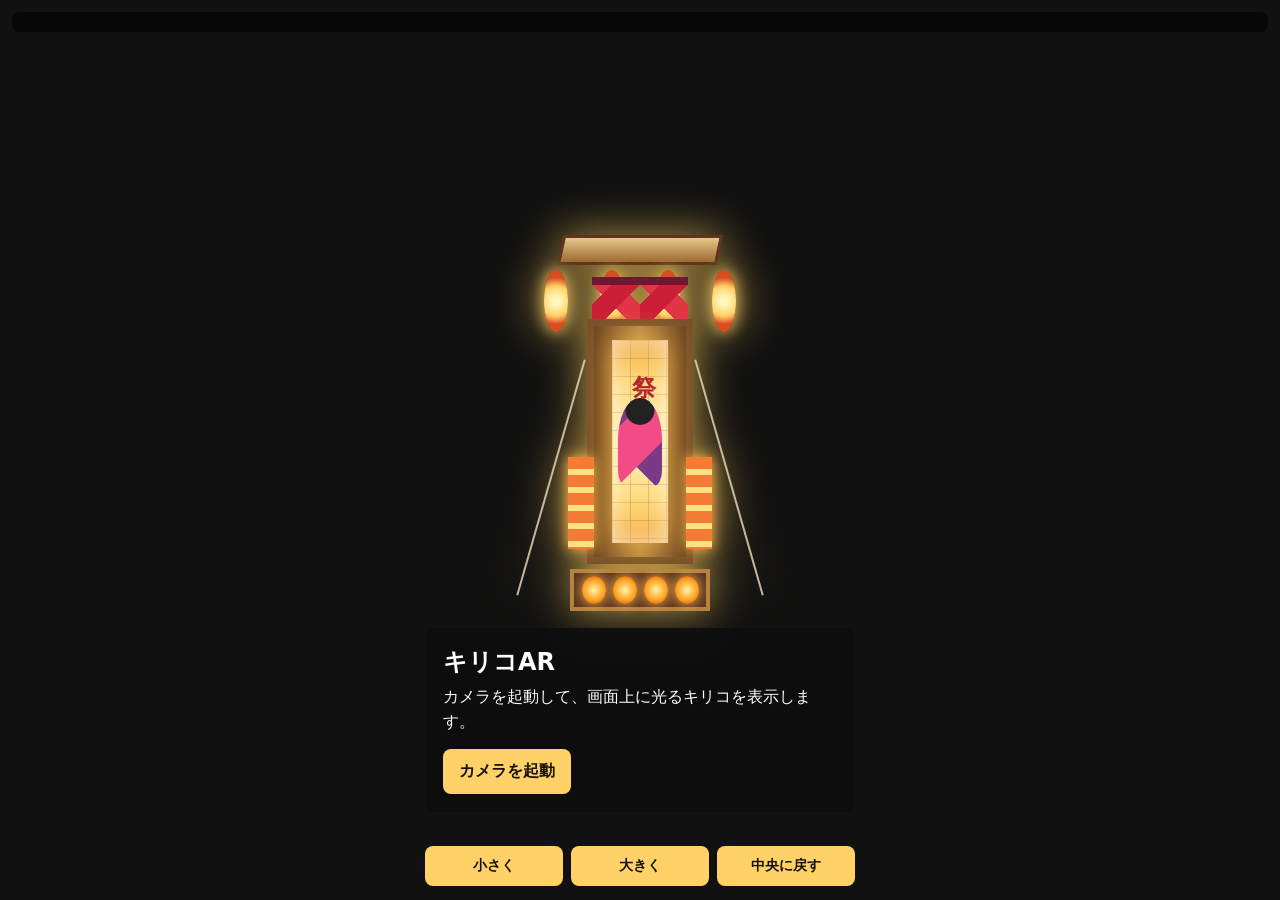
==== index.html @ a9a3502b "Add files via upload" ====
<!doctype html>
<html lang="ja">
  <head>
    <meta charset="utf-8" />
    <meta name="viewport" content="width=device-width, initial-scale=1, viewport-fit=cover" />
    <title>キリコAR</title>
    <link rel="stylesheet" href="./styles.css" />
  </head>
  <body>
    <main class="ar-shell">
      <video id="camera" class="camera" autoplay playsinline muted></video>

      <section class="kiriko-stage" aria-label="AR表示">
        <div id="kiriko" class="kiriko" role="img" aria-label="光るキリコ">
          <div class="roof"></div>
          <div class="top-ornaments">
            <span></span><span></span><span></span><span></span>
          </div>
          <div class="curtain"></div>
          <div class="body">
            <div class="paper">
              <div class="ink">祭</div>
              <div class="figure"></div>
            </div>
            <div class="side-lights left"></div>
            <div class="side-lights right"></div>
          </div>
          <div class="base">
            <span></span><span></span><span></span><span></span>
          </div>
          <div class="ropes"></div>
        </div>
      </section>

      <section id="startPanel" class="panel">
        <h1>キリコAR</h1>
        <p>カメラを起動して、画面上に光るキリコを表示します。</p>
        <button id="startCamera" type="button">カメラを起動</button>
      </section>

      <section class="toolbar" aria-label="操作">
        <button id="smaller" type="button">小さく</button>
        <button id="larger" type="button">大きく</button>
        <button id="reset" type="button">中央に戻す</button>
      </section>

      <p id="message" class="message" aria-live="polite"></p>
    </main>

    <script src="./app.js"></script>
  </body>
</html>
---- styles.css ----
:root {
  color-scheme: dark;
  font-family: system-ui, -apple-system, BlinkMacSystemFont, "Segoe UI", sans-serif;
  background: #050505;
  color: #fff;
}

* {
  box-sizing: border-box;
}

html,
body {
  margin: 0;
  min-height: 100%;
}

button {
  border: 0;
  border-radius: 8px;
  padding: 12px 16px;
  color: #151007;
  background: #ffd166;
  font: inherit;
  font-weight: 700;
}

.ar-shell {
  position: fixed;
  inset: 0;
  overflow: hidden;
  background:
    radial-gradient(circle at 50% 30%, rgba(255, 219, 140, 0.18), transparent 26%),
    #090909;
}

.camera {
  position: absolute;
  inset: 0;
  width: 100%;
  height: 100%;
  object-fit: cover;
  background: #111;
}

.kiriko-stage {
  position: absolute;
  inset: 0;
  display: grid;
  place-items: center;
  pointer-events: none;
}

.kiriko {
  --scale: 1;
  position: relative;
  width: 180px;
  height: 430px;
  transform: translate(var(--x, 0px), var(--y, 0px)) scale(var(--scale));
  filter: drop-shadow(0 0 22px rgba(255, 205, 93, 0.72));
  pointer-events: auto;
  touch-action: none;
}

.roof {
  position: absolute;
  left: 10px;
  top: 0;
  width: 160px;
  height: 30px;
  background: linear-gradient(#e9c78b, #9c6931);
  border: 3px solid #5d361d;
  transform: skewX(-12deg);
}

.top-ornaments {
  position: absolute;
  top: 35px;
  left: -6px;
  right: -6px;
  display: flex;
  justify-content: space-between;
}

.top-ornaments span {
  width: 24px;
  height: 62px;
  border-radius: 50%;
  background: radial-gradient(circle, #fff7bd 12%, #ffd166 45%, #d94d25 70%);
  box-shadow: 0 0 16px #ffd166;
}

.curtain {
  position: absolute;
  top: 42px;
  left: 42px;
  width: 96px;
  height: 48px;
  background:
    linear-gradient(135deg, transparent 14px, #ca1f36 0 50%, transparent 0),
    linear-gradient(225deg, transparent 14px, #e03547 0 50%, transparent 0);
  background-size: 48px 48px;
  border-top: 8px solid #6e1830;
}

.body {
  position: absolute;
  top: 84px;
  left: 37px;
  width: 106px;
  height: 245px;
  border: 7px solid #7a512a;
  background: linear-gradient(90deg, #6b431f, #b88742, #6b431f);
}

.paper {
  position: absolute;
  inset: 14px 18px;
  display: grid;
  place-items: center;
  background:
    linear-gradient(rgba(126, 63, 33, 0.22) 1px, transparent 1px),
    linear-gradient(90deg, rgba(126, 63, 33, 0.22) 1px, transparent 1px),
    radial-gradient(circle, #fff3be 0, #ffd978 58%, #f2a63a 100%);
  background-size: 18px 18px, 18px 18px, auto;
  box-shadow: inset 0 0 26px rgba(255, 255, 255, 0.74), 0 0 30px rgba(255, 195, 76, 0.84);
}

.ink {
  position: absolute;
  top: 16px;
  right: 8px;
  color: #b4262d;
  font-size: 24px;
  font-weight: 900;
  writing-mode: vertical-rl;
}

.figure {
  width: 44px;
  height: 88px;
  border-radius: 48% 48% 18% 18%;
  background:
    radial-gradient(circle at 50% 14%, #222 0 14px, transparent 15px),
    linear-gradient(135deg, transparent 0 22%, #f34a88 23% 66%, transparent 67%),
    linear-gradient(45deg, transparent 0 28%, #7a3a86 29% 70%, transparent 71%);
}

.side-lights {
  position: absolute;
  bottom: 8px;
  width: 26px;
  height: 92px;
  background: repeating-linear-gradient(#f47b34 0 12px, #ffe083 12px 18px);
  box-shadow: 0 0 14px #ffb74a;
}

.side-lights.left {
  left: -26px;
}

.side-lights.right {
  right: -26px;
}

.base {
  position: absolute;
  top: 334px;
  left: 20px;
  width: 140px;
  height: 42px;
  display: flex;
  gap: 7px;
  justify-content: center;
  align-items: center;
  background: #5c3520;
  border: 4px solid #b48241;
}

.base span {
  width: 24px;
  height: 28px;
  border-radius: 50%;
  background: radial-gradient(circle, #fff2a7, #ff9f1c 58%, #a63d1d);
  box-shadow: 0 0 12px #ffb84d;
}

.ropes::before,
.ropes::after {
  content: "";
  position: absolute;
  top: 120px;
  width: 2px;
  height: 245px;
  background: rgba(235, 219, 184, 0.82);
}

.ropes::before {
  left: 0;
  transform: rotate(16deg);
}

.ropes::after {
  right: 0;
  transform: rotate(-16deg);
}

.panel {
  position: absolute;
  left: 16px;
  right: 16px;
  bottom: calc(88px + env(safe-area-inset-bottom));
  padding: 18px;
  border-radius: 8px;
  background: rgba(14, 14, 14, 0.84);
  backdrop-filter: blur(12px);
}

.panel h1 {
  margin: 0 0 6px;
  font-size: 24px;
}

.panel p {
  margin: 0 0 14px;
  line-height: 1.6;
}

.toolbar {
  position: absolute;
  left: 10px;
  right: 10px;
  bottom: calc(14px + env(safe-area-inset-bottom));
  display: grid;
  grid-template-columns: repeat(3, 1fr);
  gap: 8px;
}

.toolbar button {
  min-width: 0;
  padding: 11px 8px;
  font-size: 14px;
}

.message {
  position: absolute;
  left: 12px;
  right: 12px;
  top: calc(12px + env(safe-area-inset-top));
  margin: 0;
  padding: 10px 12px;
  border-radius: 8px;
  background: rgba(0, 0, 0, 0.6);
  font-size: 14px;
  line-height: 1.5;
}

.is-running .panel {
  display: none;
}

@media (min-width: 720px) {
  .panel {
    left: 50%;
    right: auto;
    width: 430px;
    transform: translateX(-50%);
  }

  .toolbar {
    left: 50%;
    right: auto;
    width: 430px;
    transform: translateX(-50%);
  }
}
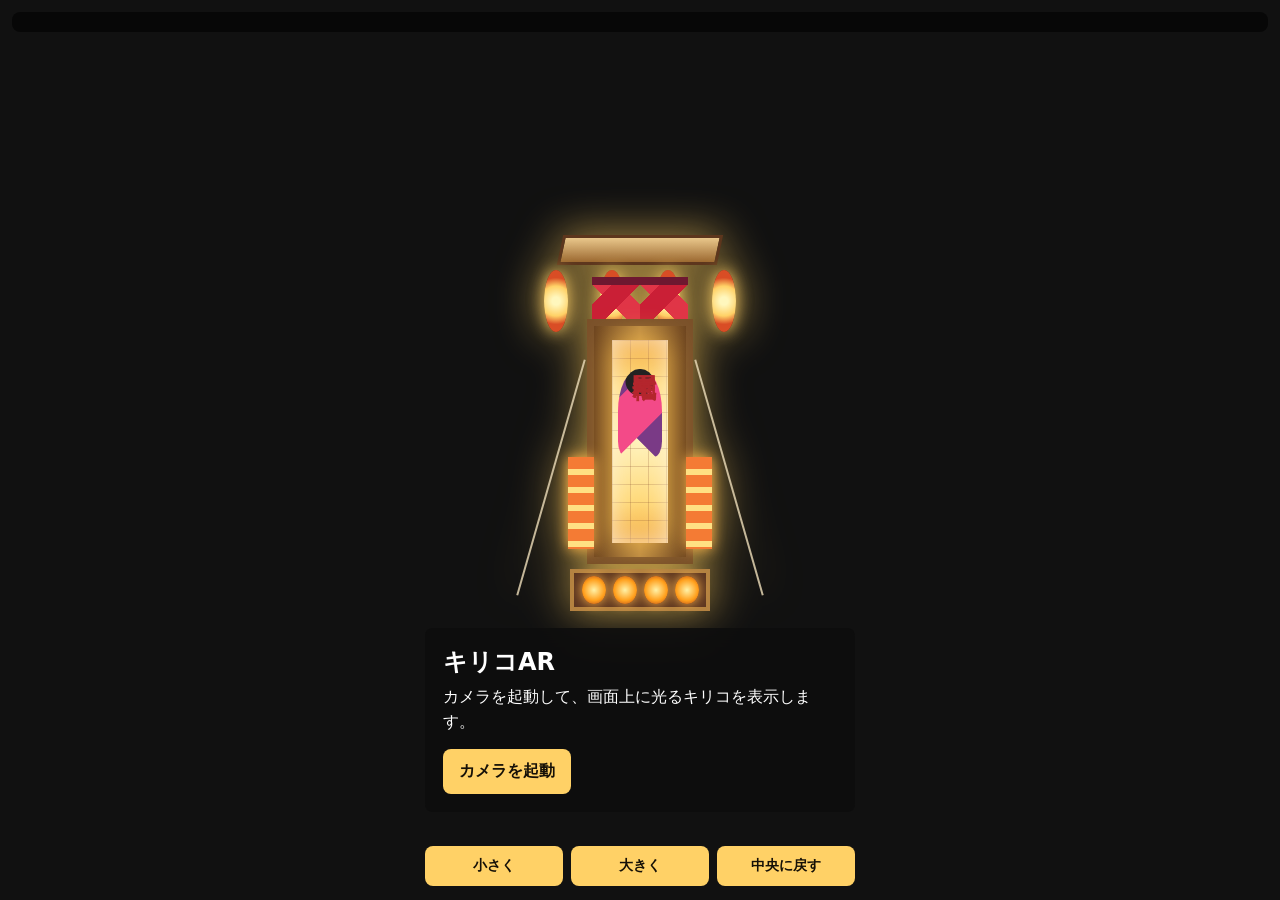
==== commit 11a54ffd: "Add files via upload" ====
--- a/index.html
+++ b/index.html
@@ -12,18 +12,33 @@
 
       <section class="kiriko-stage" aria-label="AR表示">
         <div id="kiriko" class="kiriko" role="img" aria-label="光るキリコ">
-          <div class="roof"></div>
+          <div class="halo"></div>
+          <div class="roof">
+            <span></span>
+          </div>
           <div class="top-ornaments">
             <span></span><span></span><span></span><span></span>
           </div>
-          <div class="curtain"></div>
+          <div class="upper-frame">
+            <div class="curtain"></div>
+            <div class="paper-streamers"></div>
+          </div>
           <div class="body">
+            <div class="wood left"></div>
+            <div class="wood right"></div>
             <div class="paper">
-              <div class="ink">祭</div>
+              <div class="ink">七尾祇園</div>
               <div class="figure"></div>
+              <div class="paper-grid"></div>
             </div>
             <div class="side-lights left"></div>
             <div class="side-lights right"></div>
+            <div class="pine left"></div>
+            <div class="pine right"></div>
+          </div>
+          <div class="front-stage">
+            <div class="drum"></div>
+            <div class="red-drape"></div>
           </div>
           <div class="base">
             <span></span><span></span><span></span><span></span>
